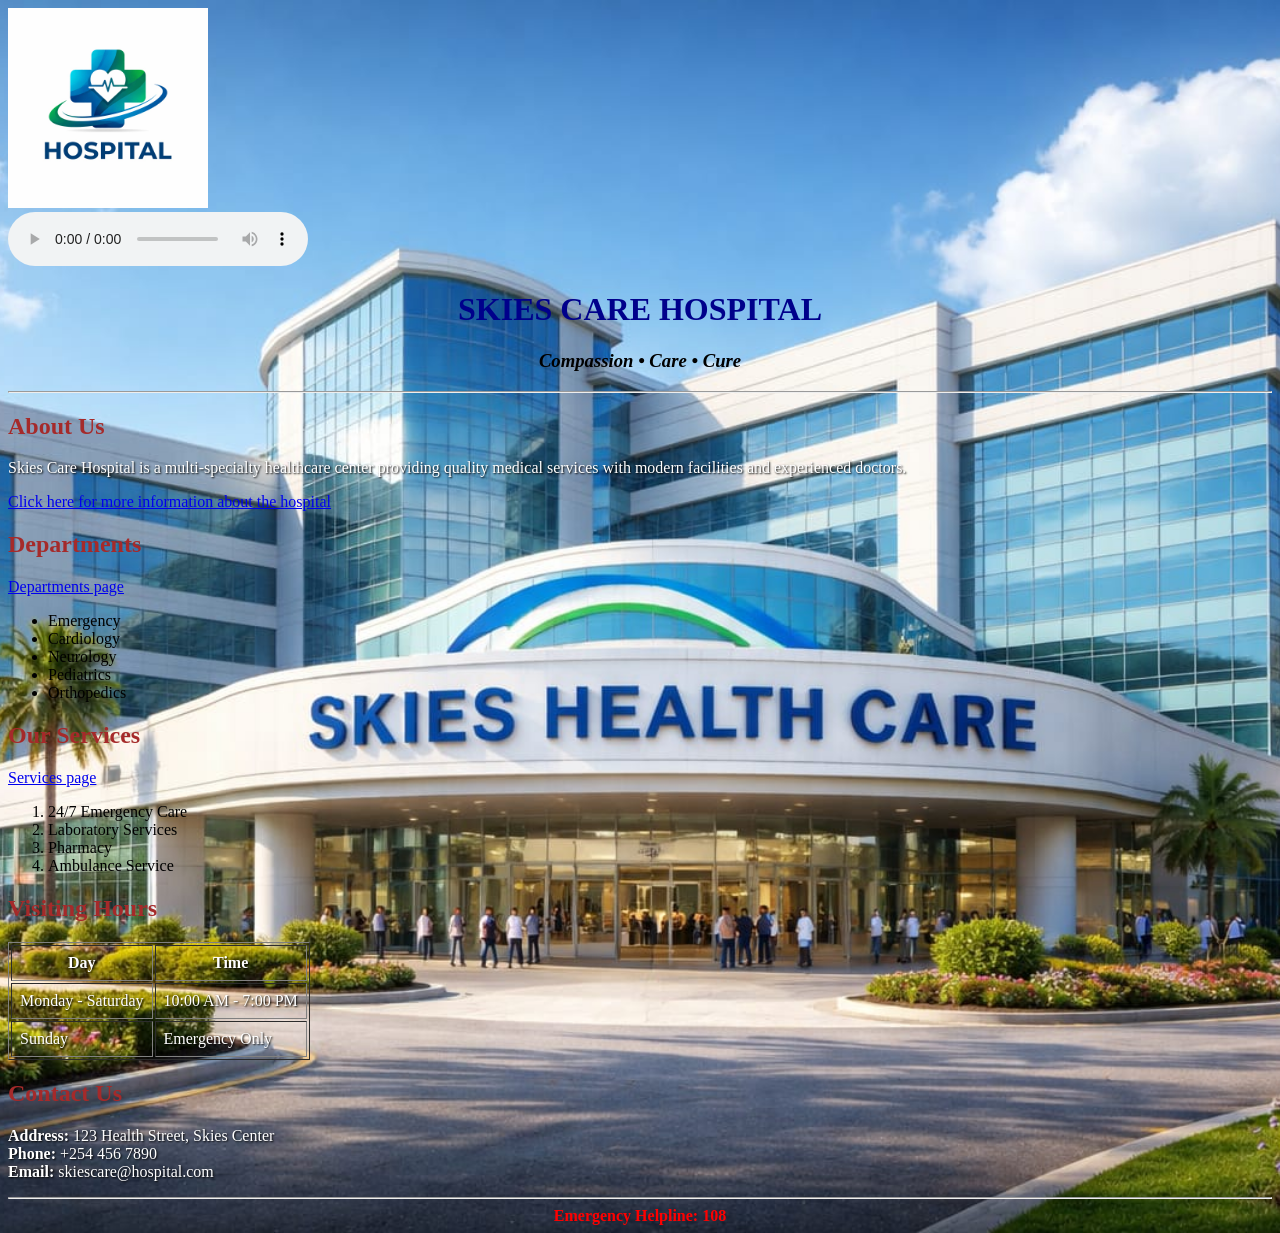
==== index.html @ a4383476 "made some changes" ====
<!DOCTYPE html>
<html>
<head>
    <title>SKIES CARE HOSPITAL</title>
    <header>
    <img src="WhatsApp Image 2026-01-20 at 11.36.32 AM.jpeg" alt="Hospital logo" width="200" height="200">
    </header>
    
</head>
<style>
    body {
        background-image: url("background image.jpeg");
        background-size: cover;
        background-repeat: no-repeat;
        background-position: center;
    }

    p {
        color: white;
        text-shadow: 1px 1px 2px black;
    }

    table, th, td {
        color: white;
        text-shadow: 1px 1px 2px black;
    }
</style>

<body>

<!-- Background music (user must press play) -->
<audio src="hospital-intro.mp3" controls loop>
    Your browser does not support the audio element.
</audio>

<center>
    <h1><font color="darkblue">SKIES CARE HOSPITAL</font></h1>
    <h3><i>Compassion • Care • Cure</i></h3>
</center>

<hr>

<h2><font color="brown">About Us</font></h2>
<p>
Skies Care Hospital is a multi-specialty healthcare center providing
quality medical services with modern facilities and experienced doctors.
</p>
<a href="About.html">Click here for more information about the hospital</a>
<h2><font color="brown">Departments</font></h2>
<a href="Departments.html">Departments page </a>
<ul>
    <li>Emergency</li>
    <li>Cardiology</li>
    <li>Neurology</li>
    <li>Pediatrics</li>
    <li>Orthopedics</li>
</ul>

<h2><font color="brown">Our Services</font></h2>
<a href="Services.html">Services page</a>
<ol>
    <li>24/7 Emergency Care</li>
    <li>Laboratory Services</li>
    <li>Pharmacy</li>
    <li>Ambulance Service</li>
</ol>

<h2><font color="brown">Visiting Hours</font></h2>
<table border="1" cellpadding="8">
    <tr>
        <th>Day</th>
        <th>Time</th>
    </tr>
    <tr>
        <td>Monday - Saturday</td>
        <td>10:00 AM - 7:00 PM</td>
    </tr>
    <tr>
        <td>Sunday</td>
        <td>Emergency Only</td>
    </tr>
</table>

<h2><font color="brown">Contact Us</font></h2>
<p>
<b>Address:</b> 123 Health Street, Skies Center<br>
<b>Phone:</b> +254 456 7890<br>
<b>Email:</b> skiescare@hospital.com
</p>



<hr>

<center>
    <b><font color="red">Emergency Helpline: 108</font></b>
</center>

</body>

</html>
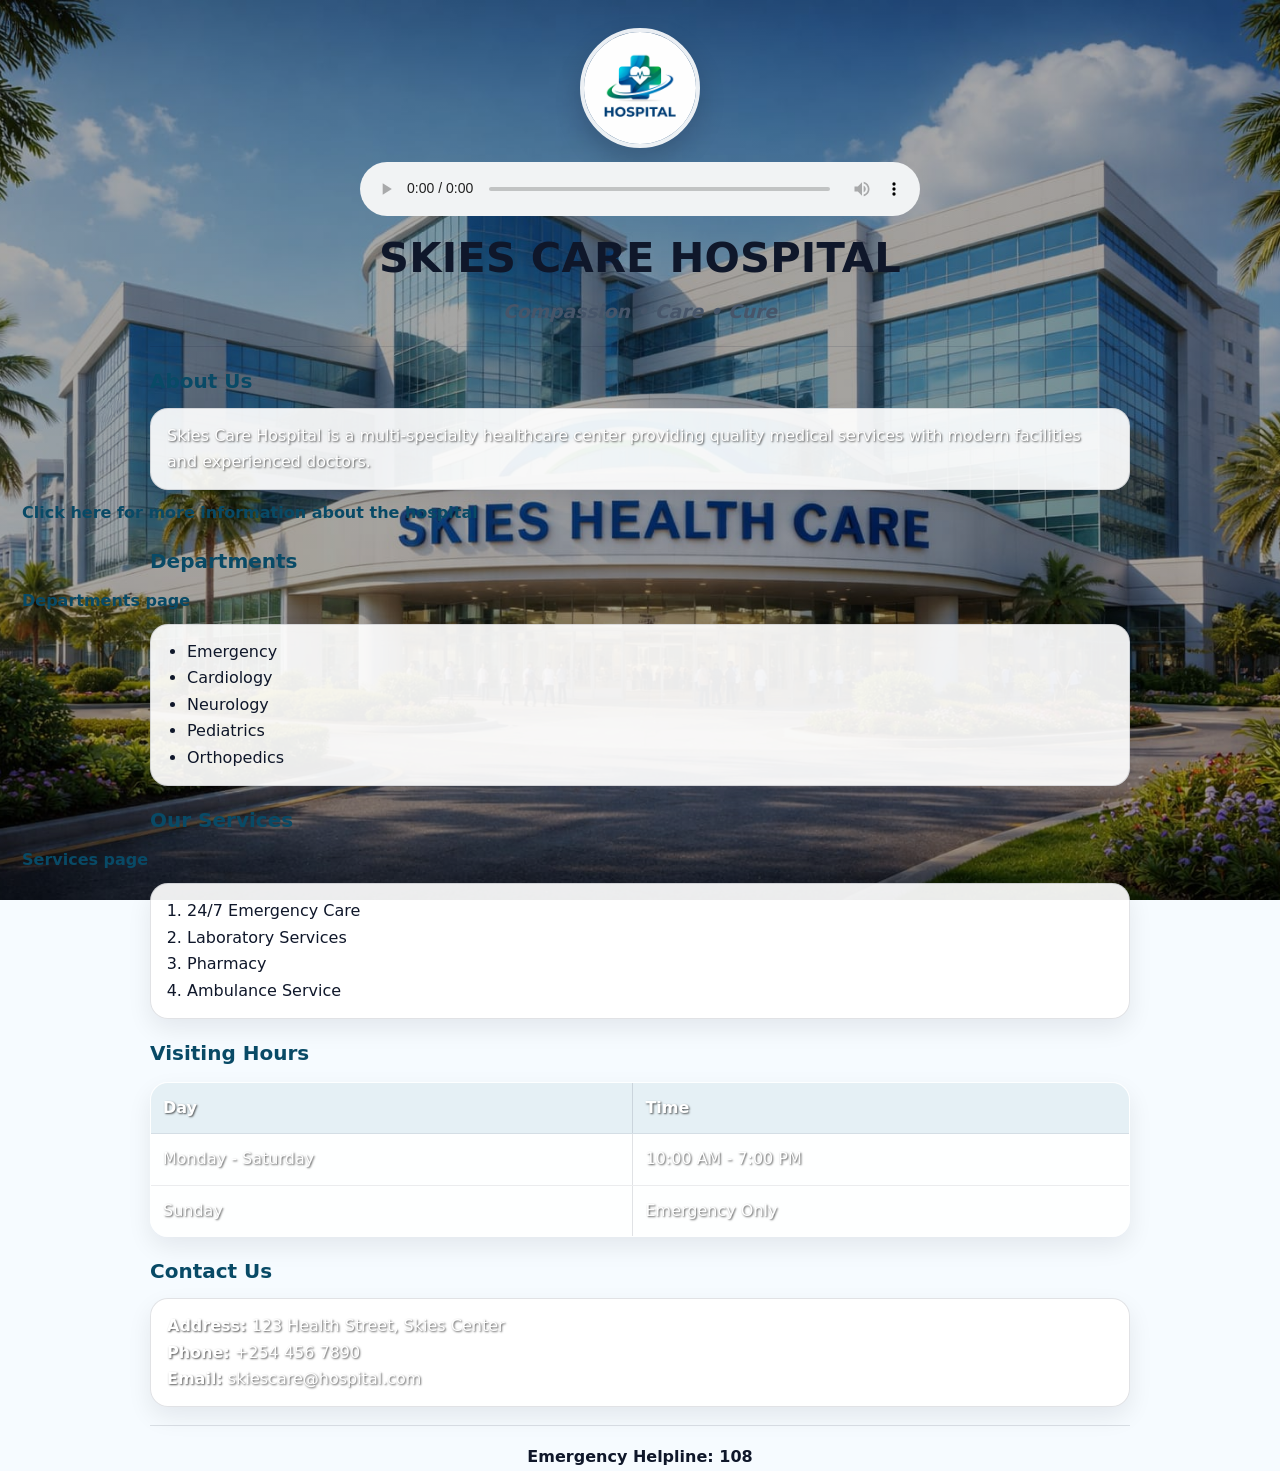
==== commit d552b439: "Add global stylesheet and link all pages Adds shared style.css, applies it across all HTML pages, fi" ====
--- a/index.html
+++ b/index.html
@@ -3,31 +3,13 @@
 <html>
 <head>
     <title>SKIES CARE HOSPITAL</title>
+    <link rel="stylesheet" href="style.css">
     <header>
     <img src="WhatsApp Image 2026-01-20 at 11.36.32 AM.jpeg" alt="Hospital logo" width="200" height="200">
     </header>
     
 </head>
-<style>
-    body {
-        background-image: url("background image.jpeg");
-        background-size: cover;
-        background-repeat: no-repeat;
-        background-position: center;
-    }
-
-    p {
-        color: white;
-        text-shadow: 1px 1px 2px black;
-    }
-
-    table, th, td {
-        color: white;
-        text-shadow: 1px 1px 2px black;
-    }
-</style>
-
-<body>
+<body class="has-bg">
 
 <!-- Background music (user must press play) -->
 <audio src="hospital-intro.mp3" controls loop>
--- a/style.css
+++ b/style.css
@@ -0,0 +1,240 @@
+/* =========================
+   Skies Health Care - Global Styles
+   ========================= */
+
+:root{
+  --brand: #0b6e99;
+  --brand-dark: #084a66;
+  --bg: #f6fbff;
+  --card: rgba(255,255,255,0.92);
+  --text: #0f172a;
+  --muted: #475569;
+  --border: rgba(15,23,42,0.12);
+  --shadow: 0 14px 34px rgba(2,8,23,0.14);
+  --radius: 18px;
+}
+
+*{ box-sizing: border-box; }
+html, body{ height: 100%; }
+
+body{
+  margin: 0;
+  font-family: system-ui, -apple-system, Segoe UI, Roboto, Arial, sans-serif;
+  color: var(--text);
+  line-height: 1.65;
+  background:
+    radial-gradient(1100px 600px at 15% 10%, rgba(11,110,153,0.16), transparent 60%),
+    radial-gradient(900px 500px at 85% 0%, rgba(255,140,0,0.14), transparent 60%),
+    var(--bg);
+  padding: 22px;
+}
+
+/* Optional: image background (used on home page) */
+body.has-bg{
+  background-image:
+    linear-gradient(0deg, rgba(0,0,0,0.35), rgba(0,0,0,0.35)),
+    url("background image.jpeg");
+  background-size: cover;
+  background-repeat: no-repeat;
+  background-position: center;
+}
+
+/* Make <center> behave like a layout container */
+center{
+  display: block;
+  max-width: 980px;
+  margin-left: auto;
+  margin-right: auto;
+  text-align: center;
+}
+
+/* Header + logo */
+header{
+  display: flex;
+  justify-content: center;
+  margin: 6px 0 14px;
+}
+
+header img{
+  width: 120px;
+  height: 120px;
+  object-fit: cover;
+  border-radius: 999px;
+  border: 4px solid rgba(255,255,255,0.9);
+  box-shadow: 0 12px 26px rgba(2,8,23,0.18);
+}
+
+/* Headings */
+h1{
+  margin: 8px 0 4px;
+  font-size: clamp(1.6rem, 3.4vw, 2.6rem);
+  letter-spacing: 0.2px;
+}
+
+h2{
+  margin: 18px auto 10px;
+  max-width: 980px;
+  font-size: 1.25rem;
+  color: var(--brand-dark);
+}
+
+h3{
+  margin: 0 auto 14px;
+  max-width: 980px;
+  color: var(--muted);
+  font-weight: 700;
+}
+
+/* Make old <font> tags less important */
+font{ color: inherit; }
+
+/* Sections + text */
+p, ul, ol{
+  max-width: 980px;
+  margin: 10px auto;
+}
+
+p{
+  background: var(--card);
+  border: 1px solid var(--border);
+  border-radius: var(--radius);
+  padding: 14px 16px;
+  box-shadow: 0 10px 24px rgba(2,8,23,0.08);
+  color: var(--text);
+}
+
+/* Lists */
+ul, ol{
+  background: var(--card);
+  border: 1px solid var(--border);
+  border-radius: var(--radius);
+  padding: 14px 18px 14px 36px;
+  box-shadow: 0 10px 24px rgba(2,8,23,0.08);
+}
+
+/* Divider */
+hr{
+  border: none;
+  height: 1px;
+  background: rgba(15,23,42,0.12);
+  max-width: 980px;
+  margin: 18px auto;
+}
+
+/* Links */
+a{
+  color: var(--brand-dark);
+  text-decoration: none;
+  font-weight: 700;
+}
+
+a:hover{ text-decoration: underline; }
+
+/* Links in <center> become button-like */
+a.btn,
+center a{
+  display: inline-block;
+  background: var(--brand);
+  color: #fff;
+  padding: 10px 14px;
+  border-radius: 999px;
+  border: 1px solid rgba(255,255,255,0.2);
+  box-shadow: 0 12px 24px rgba(2,8,23,0.12);
+  text-decoration: none;
+}
+
+center a:hover{ filter: brightness(0.95); }
+
+/* Audio + video */
+audio{
+  display: block;
+  width: min(560px, 100%);
+  margin: 10px auto 0;
+}
+
+video{
+  display: block;
+  width: min(980px, 100%);
+  height: auto;
+  border-radius: var(--radius);
+  border: 1px solid var(--border);
+  box-shadow: var(--shadow);
+  background: #000;
+  margin: 10px auto;
+}
+
+/* Tables */
+table{
+  width: min(980px, 100%);
+  margin: 12px auto;
+  border-collapse: collapse;
+  background: var(--card);
+  border: 1px solid var(--border);
+  border-radius: var(--radius);
+  overflow: hidden;
+  box-shadow: 0 10px 24px rgba(2,8,23,0.08);
+}
+
+th, td{
+  padding: 12px 12px;
+  border-bottom: 1px solid rgba(15,23,42,0.08);
+  text-align: left;
+  vertical-align: top;
+}
+
+th{
+  background: rgba(11,110,153,0.10);
+  color: var(--text);
+}
+
+tr:last-child td{ border-bottom: none; }
+
+/* Forms */
+form{
+  max-width: 980px;
+  margin: 0 auto;
+}
+
+input, select, textarea{
+  width: 100%;
+  padding: 10px 10px;
+  border: 1px solid var(--border);
+  border-radius: 12px;
+  background: rgba(255,255,255,0.96);
+  color: var(--text);
+  font: inherit;
+}
+
+textarea{ resize: vertical; }
+
+input[type="submit"], button{
+  width: auto;
+  background: var(--brand);
+  color: #fff;
+  border: 1px solid rgba(255,255,255,0.15);
+  padding: 10px 14px;
+  border-radius: 999px;
+  font-weight: 800;
+  cursor: pointer;
+  box-shadow: 0 12px 24px rgba(2,8,23,0.12);
+}
+
+input[type="submit"]:hover, button:hover{
+  filter: brightness(0.95);
+}
+
+/* Improve readability when using the photo background */
+body.has-bg p,
+body.has-bg table,
+body.has-bg th,
+body.has-bg td{
+  color: #fff;
+  text-shadow: 1px 1px 2px rgba(0,0,0,0.65);
+}
+
+/* Mobile tweaks */
+@media (max-width: 640px){
+  body{ padding: 14px; }
+  th, td{ padding: 10px; }
+  header img{ width: 96px; height: 96px; }
+}
